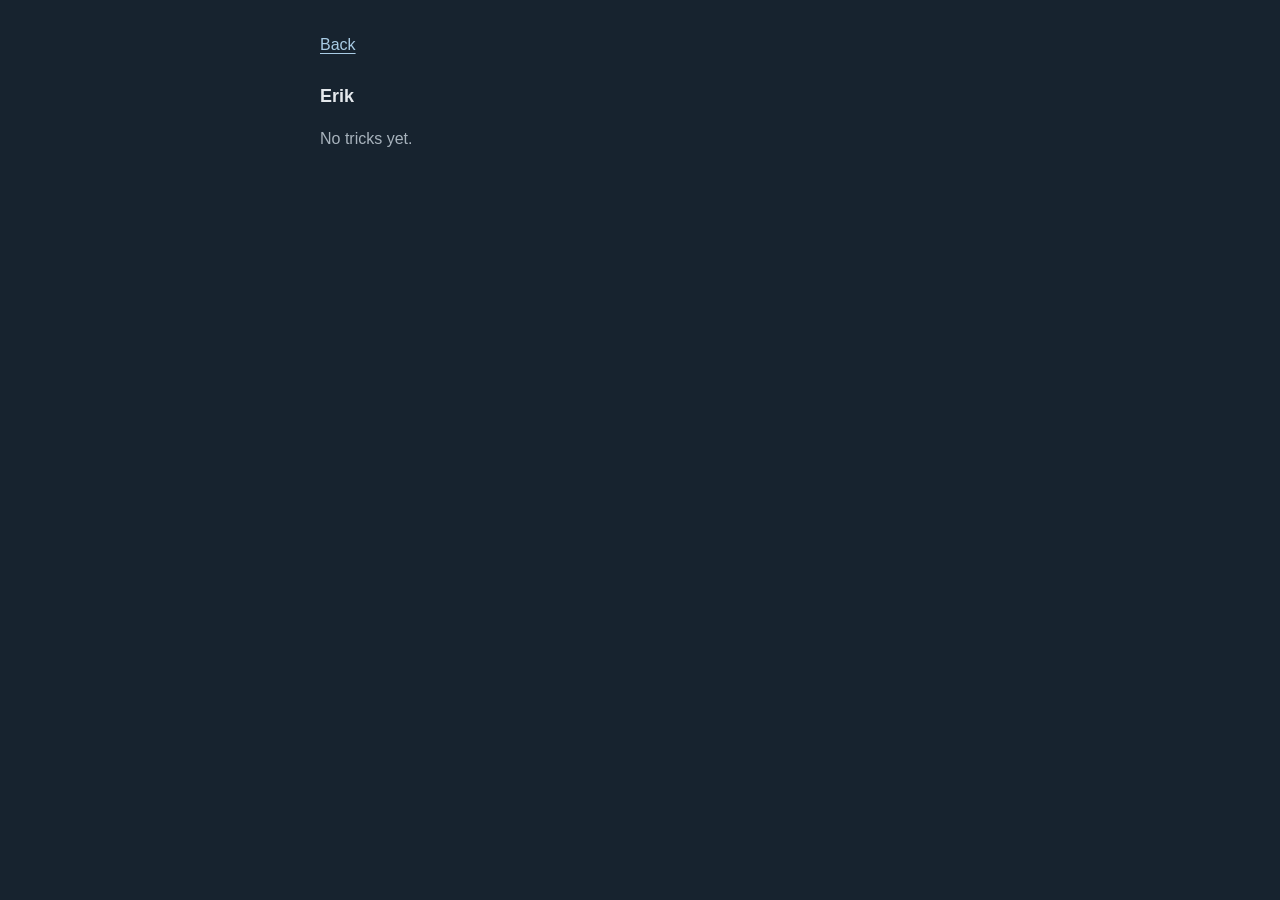
==== erik.html @ 7ab9ec77 "Create minimalist skateboard trick lists" ====
<!doctype html>
<html lang="en">
<head>
  <meta charset="utf-8">
  <meta name="viewport" content="width=device-width, initial-scale=1">
  <title>Erik</title>
  <link rel="stylesheet" href="assets/styles.css">
  <script type="module" src="assets/app.mjs"></script>
</head>
<body data-person="erik">
  <main>
    <a href="index.html">Back</a>
    <h1>Erik</h1>
    <div data-tricks aria-busy="true"></div>
    <noscript><p><a href="data/erik.txt">Read the trick list</a></p></noscript>
  </main>
</body>
</html>
---- assets/styles.css ----
:root {
  color-scheme: dark;
  font-family: Arial, sans-serif;
  font-size: 16px;
  line-height: 1.6;
  background: #17232f;
  color: #e4e8ec;
}
body { margin: 32px 24px; }
main { max-width: 640px; margin: 0 auto; }
a { color: #a9cce5; text-underline-offset: 3px; }
a:hover { color: #fff; }
a:focus-visible { outline: 2px solid currentColor; outline-offset: 4px; }
nav { display: flex; flex-direction: column; align-items: center; gap: 8px; }
h1 { font-size: 18px; font-weight: 600; margin: 24px 0 16px; }
.trick-list { list-style: none; padding: 0; margin: 0; display: grid; gap: 8px; }
.trick-list li { display: flex; align-items: center; justify-content: space-between; gap: 24px; padding: 16px 20px; background: #263e50; }
.trick-list span { min-width: 0; overflow-wrap: anywhere; font-weight: 600; }
time { font-size: 14px; color: #bbc7d0; white-space: nowrap; font-variant-numeric: tabular-nums; }
p { color: #a8b3bd; }
@media (max-width: 380px) {
  body { margin: 24px 16px; }
  .trick-list li { gap: 12px; padding: 14px 16px; }
  time { font-size: 13px; }
}

.trick-list li.not-yet-done { background: #202f3c; color: #929da7; }
.trick-list .not-yet-done span { font-weight: 400; }
.visually-hidden { position: absolute; width: 1px; height: 1px; padding: 0; margin: -1px; overflow: hidden; clip-path: inset(50%); white-space: nowrap; border: 0; }
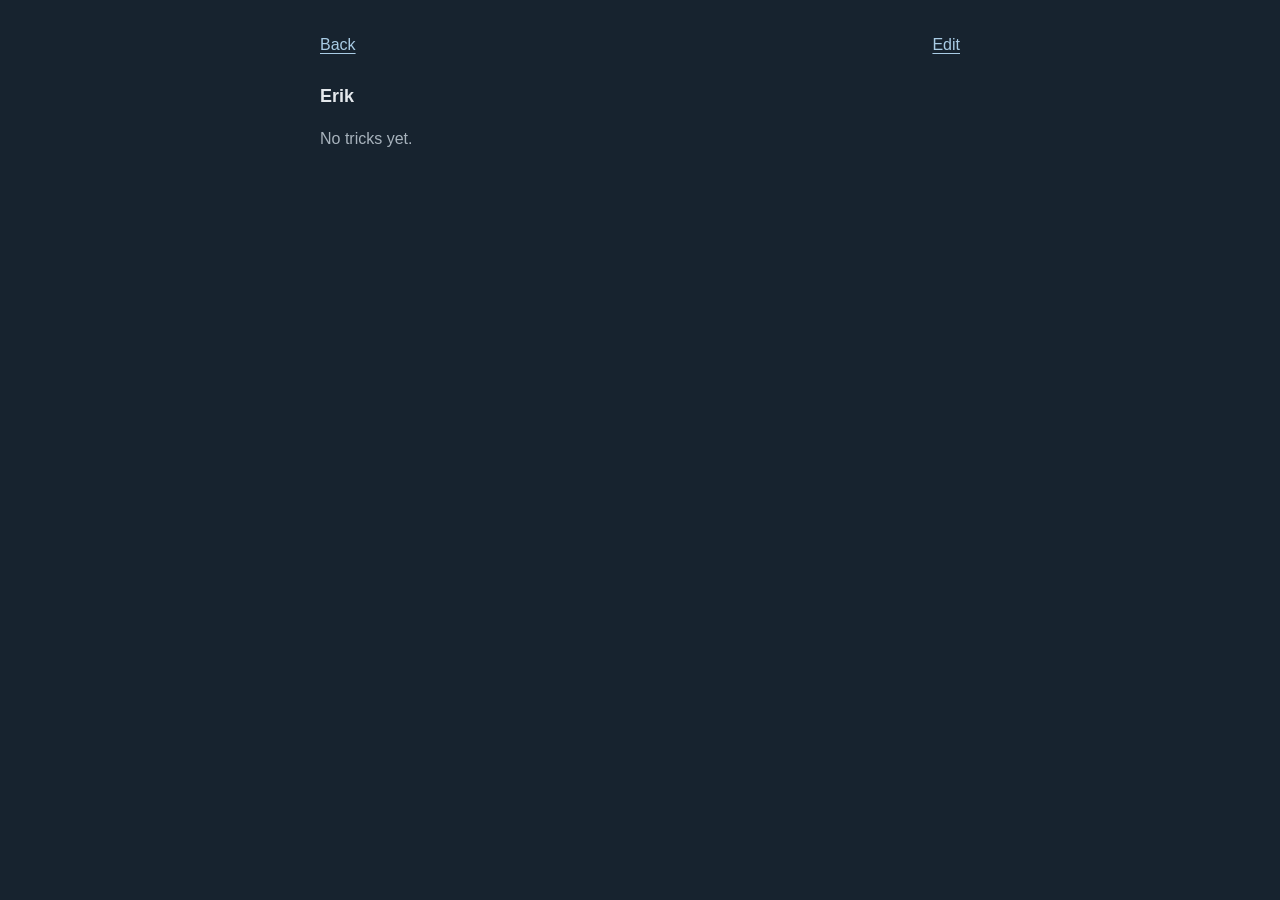
==== commit 82331842: "Add password-protected trick list editing" ====
--- a/erik.html
+++ b/erik.html
@@ -9,7 +9,7 @@
 </head>
 <body data-person="erik">
   <main>
-    <a href="index.html">Back</a>
+    <div class="page-links"><a href="index.html">Back</a><a data-edit-link hidden>Edit</a></div>
     <h1>Erik</h1>
     <div data-tricks aria-busy="true"></div>
     <noscript><p><a href="data/erik.txt">Read the trick list</a></p></noscript>
--- a/assets/styles.css
+++ b/assets/styles.css
@@ -15,7 +15,7 @@
 h1 { font-size: 18px; font-weight: 600; margin: 24px 0 16px; }
 .trick-list { list-style: none; padding: 0; margin: 0; display: grid; gap: 8px; }
 .trick-list li { display: flex; align-items: center; justify-content: space-between; gap: 24px; padding: 16px 20px; background: #263e50; }
-.trick-list span { min-width: 0; overflow-wrap: anywhere; font-weight: 600; }
+.trick-list .trick-name { min-width: 0; overflow-wrap: anywhere; font-weight: 600; }
 time { font-size: 14px; color: #bbc7d0; white-space: nowrap; font-variant-numeric: tabular-nums; }
 p { color: #a8b3bd; }
 @media (max-width: 380px) {
@@ -25,5 +25,17 @@
 }
 
 .trick-list li.not-yet-done { background: #202f3c; color: #929da7; }
-.trick-list .not-yet-done span { font-weight: 400; }
+.trick-list .not-yet-done .trick-name { font-weight: 400; }
 .visually-hidden { position: absolute; width: 1px; height: 1px; padding: 0; margin: -1px; overflow: hidden; clip-path: inset(50%); white-space: nowrap; border: 0; }
+
+.video-dialog { box-sizing: border-box; width: min(680px, calc(100% - 32px)); max-height: calc(100dvh - 32px); padding: 16px; border: 1px solid #405568; background: #17232f; color: #e4e8ec; }
+.video-dialog::backdrop { background: rgb(0 0 0 / 75%); }
+.video-header { display: flex; align-items: center; justify-content: space-between; gap: 16px; margin-bottom: 12px; }
+.video-header h2 { min-width: 0; margin: 0; font-size: 16px; font-weight: 600; overflow-wrap: anywhere; }
+.video-header button { flex-shrink: 0; padding: 6px 10px; border: 1px solid #405568; background: #263e50; color: #e4e8ec; font: inherit; font-size: 14px; cursor: pointer; }
+.video-header button:focus-visible { outline: 2px solid #a9cce5; outline-offset: 3px; }
+.video-dialog video { display: block; width: 100%; max-height: 70dvh; background: #000; }
+.video-error { margin: 12px 0 0; font-size: 14px; }
+[hidden] { display: none !important; }
+
+.page-links { display: flex; justify-content: space-between; gap: 16px; }
